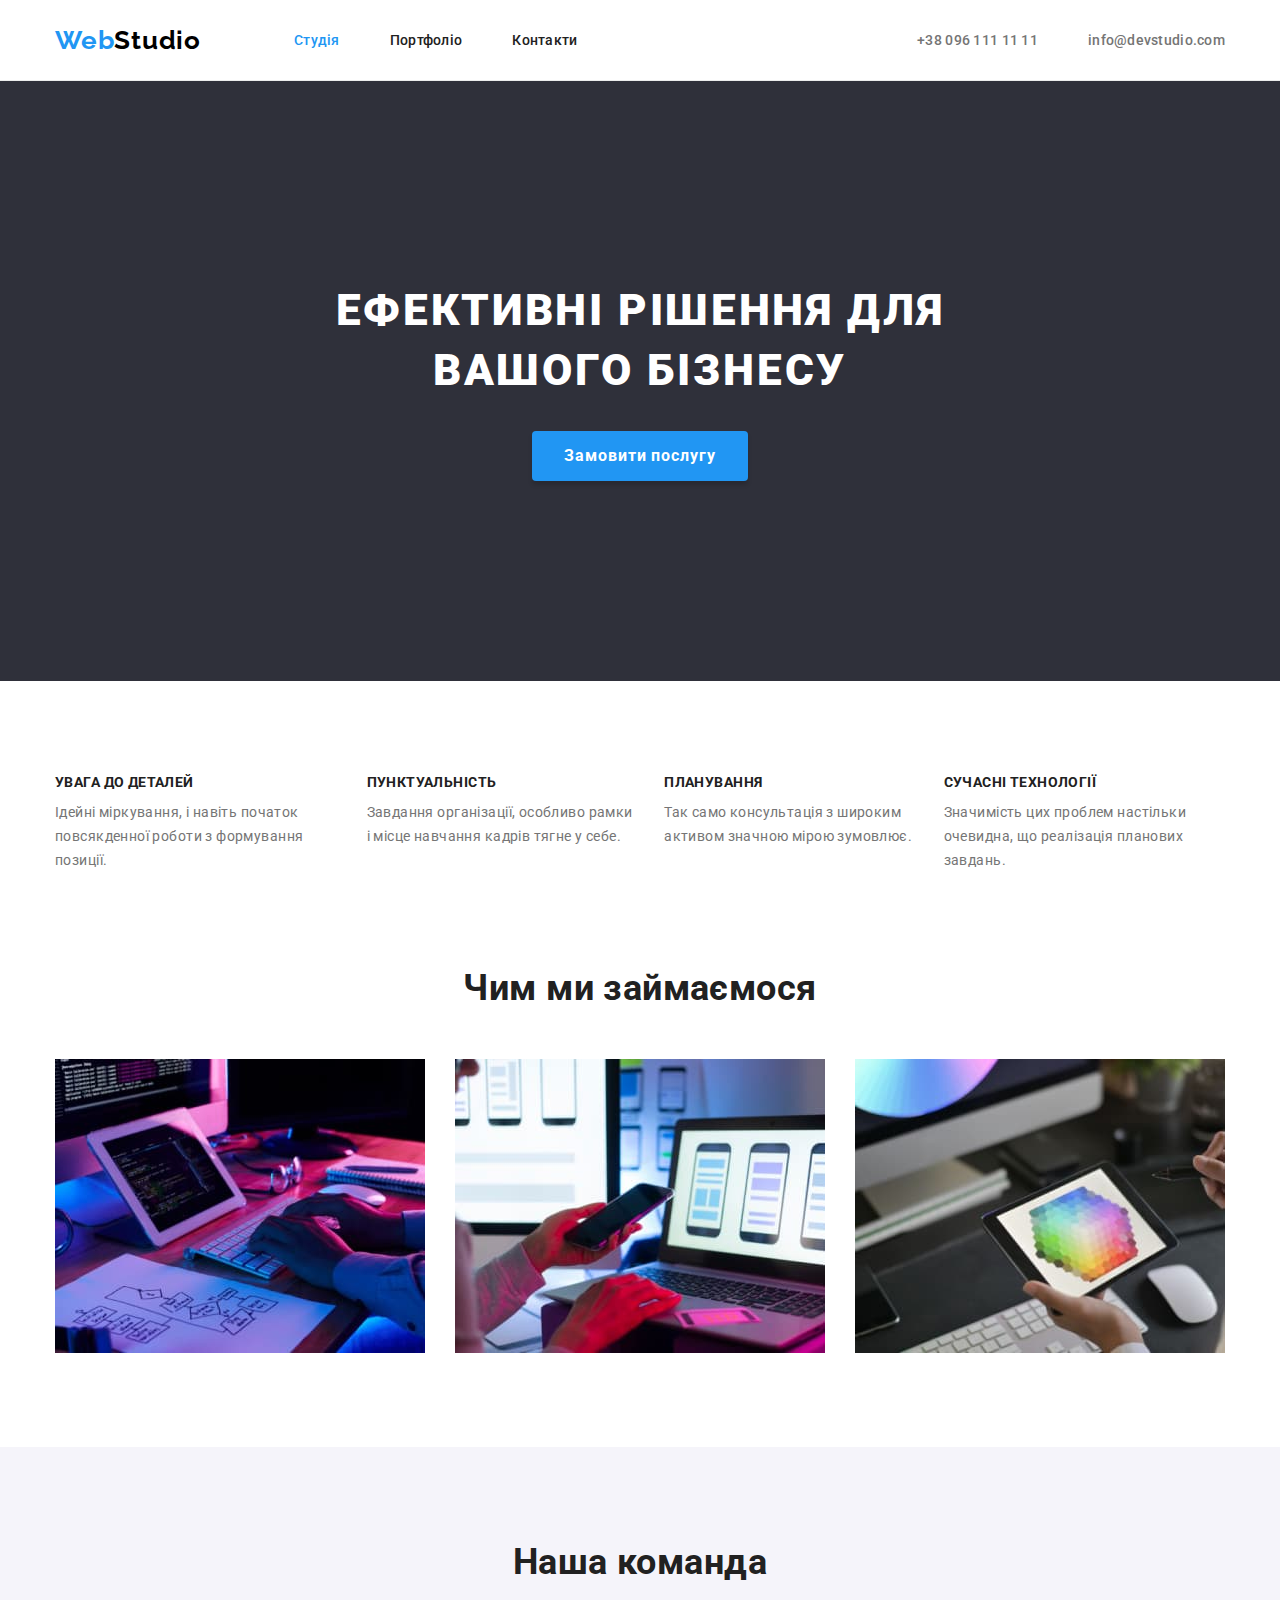
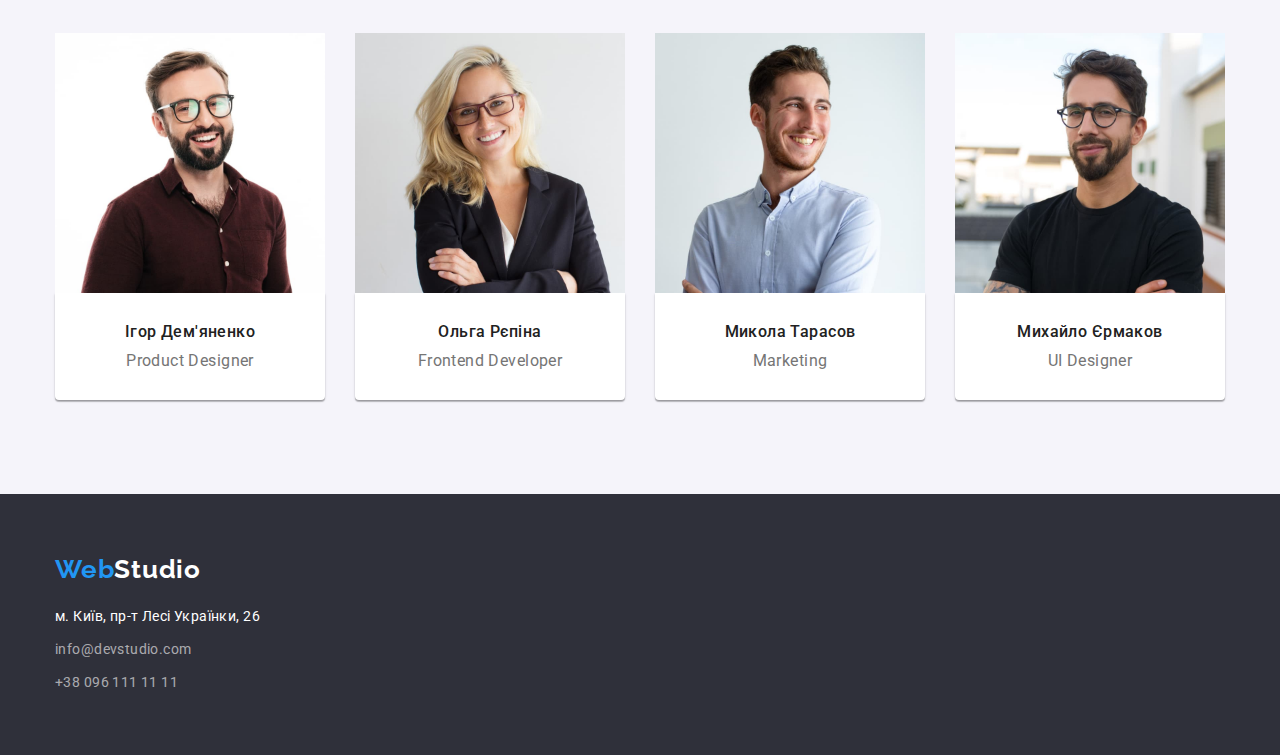
==== index.html @ c7154d8a "Initial commit" ====
<!DOCTYPE html>
<html lang="uk">
  <head>
    <meta charset="utf-8" />
    <meta http-equiv="X-UA-Compatible" content="IE=edge" />
    <meta name="viewport" content="width=device-width, initial-scale=1.0" />
    <title>Ефективні рішення для Вашого бізнесу</title>
    <link
      href="https://fonts.googleapis.com/css2?family=Raleway:wght@700&family=Roboto:wght@400;500;700;900&display=swap"
      rel="stylesheet"
    />
    <link
      rel="stylesheet"
      href="https://cdnjs.cloudflare.com/ajax/libs/modern-normalize/1.0.0/modern-normalize.min.css"
    />
    <link rel="stylesheet" href="./css/styles.css" />
  </head>
  <body>
    <header class="header">
      <div class="container">
        <a href="./index.html" class="logo link"><span class="web">Web</span>Studio</a>
        <nav class="nav-menu">
          <ul class="nav-list list">
            <li class="nav-list-point">
              <a href="./index.html" class="nav-list-link current link">Студія</a>
            </li>
            <li class="nav-list-point">
              <a href="./portfolio.html" class="nav-list-link link">Портфоліо</a>
            </li>
            <li class="nav-list-point">
              <a href="#" class="nav-list-link link">Контакти</a>
            </li>
          </ul>
        </nav>

        <ul class="header-contacts list">
          <li class="header-contacts-point">
            <a href="tel:+380961111111" class="header-contacts-link link">+38 096 111 11 11</a>
          </li>
          <li class="header-contacts-point">
            <a href="mailto:info@devstudio.com" class="header-contacts-link link"
              >info@devstudio.com</a
            >
          </li>
        </ul>
      </div>
    </header>
    <main>
      <section class="hero">
        <div class="container">
          <h1 class="hero-title">Ефективні рішення для вашого бізнесу</h1>
          <button type="button" class="hero-button">Замовити послугу</button>
        </div>
      </section>
      <section class="benefits section">
        <div class="container">
          <h2 class="visually-hidden">Наші переваги</h2>
          <ul class="benefits-list list">
            <li class="benefits-list-point">
              <h3 class="benefits-list-title">УВАГА ДО ДЕТАЛЕЙ</h3>
              <p class="benefits-list-text">
                Ідейні міркування, і навіть початок повсякденної роботи з формування позиції.
              </p>
            </li>
            <li class="benefits-list-point">
              <h3 class="benefits-list-title">ПУНКТУАЛЬНІСТЬ</h3>
              <p class="benefits-list-text">
                Завдання організації, особливо рамки і місце навчання кадрів тягне у себе.
              </p>
            </li>
            <li class="benefits-list-point">
              <h3 class="benefits-list-title">ПЛАНУВАННЯ</h3>
              <p class="benefits-list-text">
                Так само консультація з широким активом значною мірою зумовлює.
              </p>
            </li>
            <li class="benefits-list-point">
              <h3 class="benefits-list-title">СУЧАСНІ ТЕХНОЛОГІЇ</h3>
              <p class="benefits-list-text">
                Значимість цих проблем настільки очевидна, що реалізація планових завдань.
              </p>
            </li>
          </ul>
        </div>
      </section>
      <section class="function section">
        <div class="container">
          <h2 class="function-title">Чим ми займаємося</h2>
          <ul class="function-list list">
            <li class="function-list-point">
              <img
                src="./images/main/what-we-make-1.jpg"
                alt="програмування"
                width="370"
                height="294"
                class="function-list-image"
              />
            </li>
            <li class="function-list-point">
              <img
                src="./images/main/what-we-make-2.jpg"
                alt="дизайн"
                width="370"
                height="294"
                class="function-list-image"
              />
            </li>
            <li class="function-list-point">
              <img
                src="./images/main/what-we-make-3.jpg"
                alt="вибір кольорової гами"
                width="370"
                height="294"
                class="function-list-image"
              />
            </li>
          </ul>
        </div>
      </section>
      <section class="team section">
        <div class="container">
          <h2 class="team-title">Наша команда</h2>
          <ul class="team-list list">
            <li class="team-list-point">
              <img
                src="./images/main/our-team-igor.jpg"
                alt="Член команди Ігор"
                width="270"
                height="260"
                class="team-list-image"
              />
              <div class="team-container">
                <h3 class="team-list-title">Ігор Дем'яненко</h3>
                <p lang="en" class="team-list-text">Product Designer</p>
              </div>
            </li>
            <li class="team-list-point">
              <img
                src="./images/main/our-team-olga.jpg"
                alt="Член команди Ольга"
                width="270"
                height="260"
                class="team-list-image"
              />
              <div class="team-container">
                <h3 class="team-list-title">Ольга Рєпіна</h3>
                <p lang="en" class="team-list-text">Frontend Developer</p>
              </div>
            </li>
            <li class="team-list-point">
              <img
                src="./images/main/our-team-mykola.jpg"
                alt="Член команди Микола"
                width="270"
                height="260"
                class="team-list-image"
              />
              <div class="team-container">
                <h3 class="team-list-title">Микола Тарасов</h3>
                <p lang="en" class="team-list-text">Marketing</p>
              </div>
            </li>
            <li class="team-list-point">
              <img
                src="./images/main/our-team-michael.jpg"
                alt="Член команди Михайло"
                width="270"
                height="260"
                class="team-list-image"
              />
              <div class="team-container">
                <h3 class="team-list-title">Михайло Єрмаков</h3>
                <p lang="en" class="team-list-text">UI Designer</p>
              </div>
            </li>
          </ul>
        </div>
      </section>
    </main>
    <footer class="footer">
      <div class="container">
        <a href="./index.html" class="footer-logo link"><span class="web">Web</span>Studio</a>
        <address class="address">
          <ul class="address-list list">
            <li class="address-list-point">
              <a
                href="https://goo.gl/maps/GuwMSPQfHSUweZrs6"
                target="_blank"
                rel="noopener noreferrer"
                class="address-list-link-text link"
                >м. Київ, пр-т Лесі Українки, 26</a
              >
            </li>
            <li class="address-list-point">
              <a href="mailto:info@devstdio.com" class="address-list-link link"
                >info@devstudio.com</a
              >
            </li>
            <li class="address-list-point">
              <a href="tel:+380961111111" class="address-list-link link">+38 096 111 11 11</a>
            </li>
          </ul>
        </address>
      </div>
    </footer>
  </body>
</html>
---- css/styles.css ----
:root {
  --primary-text-color: #757575;
  --secondary-text-color: #212121;
  --hover-text-color: #2196f3;
  --hero-background-color: #2f303a;
  --universal-color: #ffffff;
  --function-background-color: #f5f5f5;
  --studio-color: #000000;
  --team-background-color: #f5f4fa;
  --portfolio-div-color: #eeeeee;
}

body {
  font-family: 'Roboto', sans-serif;
  font-size: 14px;
  color: var(--primary-text-color);
  letter-spacing: 0.03em;
}

h1,
h2,
h3,
h4,
h5,
h6,
p,
ul {
  margin: 0;
  padding: 0;
}

img {
  display: block;
  max-width: 100%;
  height: auto;
}

address {
  font-style: normal;
  margin-top: 20px;
}

button {
  display: block;
  cursor: pointer;
  border: none;
  border-radius: 4px;
}

.container {
  width: 1200px;
  padding: 0 15px;
  margin: 0 auto;

  /* outline: 2px solid tomato; */
}

.section {
  padding-bottom: 94px;
  padding-top: 94px;
}

.list {
  list-style: none;
  padding-left: 0;
  margin: 0;
}

.link {
  text-decoration: none;
  /* color: inherit; */
}

/* header */

.header {
  border-bottom: 1px solid #ececec;
}

.logo {
  font-family: 'Raleway', sans-serif;
  font-weight: 700;
  font-size: 26px;
  line-height: 1.19;
  letter-spacing: 0.03em;
  color: var(--studio-color);

  margin-right: 93px;
}

.web {
  color: var(--hover-text-color);
}

.nav-list,
.header-contacts {
  list-style-type: none;
  padding-top: 32px;
  padding-bottom: 32px;
}

.nav-list .nav-list-link.current {
  color: var(--hover-text-color);
}

.nav-list-link,
.header-contacts-link {
  padding-top: 32px;
  padding-bottom: 32px;

  font-weight: 500;
  line-height: 1.17;
  letter-spacing: 0.02em;
  color: var(--primary-text-color);
}

.nav-list-link {
  color: var(--secondary-text-color);
}

.nav-list-point:not(.nav-list-point:last-child) {
  color: var(--secondary-text-color);
  margin-right: 50px;
}

.nav-list-link:hover,
.nav-list-link:focus {
  color: var(--hover-text-color);
}

.header-contacts-link:hover,
.header-contacts-link:focus {
  color: var(--hover-text-color);
}

.header .container {
  display: flex;
  align-items: center;
}

.nav-list,
.header-contacts {
  display: flex;
}

.header-contacts {
  margin-left: auto;
}

.header-contacts-point:not(.header-contacts-point:last-child) {
  margin-right: 50px;
}

/* main */

/* hero */
.hero {
  background-color: var(--hero-background-color);
  text-align: center;
  padding-top: 200px;
  padding-bottom: 200px;
}

.hero-title {
  margin-right: auto;
  margin-left: auto;
  margin-bottom: 30px;

  width: 696px;
  font-style: normal;
  font-weight: 900;
  font-size: 44px;
  line-height: 1.36;
  letter-spacing: 0.06em;
  text-transform: uppercase;
  color: var(--universal-color);
}

.hero-button {
  background: var(--hover-text-color);
  box-shadow: 0px 4px 4px rgba(0, 0, 0, 0.15);

  font-family: inherit;
  font-weight: 700;
  font-size: 16px;
  line-height: 1.875;
  letter-spacing: 0.06em;
  color: var(--universal-color);

  margin-left: auto;
  margin-right: auto;
  padding: 10px 32px;
}

/* benefits */

.visually-hidden {
  position: absolute;
  width: 1px;
  height: 1px;
  margin: -1px;
  border: 0;
  padding: 0;

  white-space: nowrap;
  clip-path: inset(100%);
  clip: rect(0 0 0 0);
  overflow: hidden;
}

.benefits-list {
  list-style-type: none;
  display: flex;
}

.benefits-list-point:not(.benefits-list-point:last-child) {
  margin-right: 30px;
}

.benefits-list-title {
  font-size: 14px;
  line-height: 1.14;
  text-transform: uppercase;

  margin-bottom: 10px;

  color: var(--secondary-text-color);
}

.benefits-list-text {
  line-height: 1.71;
}

/* section function and team*/

.function {
  padding-top: 0;
}

.team {
  background-color: var(--team-background-color);
}

.function-list,
.team-list {
  list-style-type: none;
  display: flex;
}

.function-list-point:not(.function-list-point:last-child) {
  margin-right: 30px;
}

.team-list-point:not(.team-list-point:last-child) {
  margin-right: 30px;
}

.function-title,
.team-title {
  font-size: 36px;
  line-height: 1.17;
  text-align: center;

  margin-bottom: 50px;

  color: var(--secondary-text-color);
}

.team-list-title {
  font-weight: 500;
  font-size: 16px;
  line-height: 1.17;
  text-align: center;

  margin-bottom: 10px;

  color: var(--secondary-text-color);
}
.team-list-text {
  font-size: 16px;
  line-height: 1.17;
  text-align: center;
}

.team-container {
  box-shadow: 0px 1px 3px rgba(0, 0, 0, 0.12), 0px 1px 1px rgba(0, 0, 0, 0.14),
    0px 2px 1px rgba(0, 0, 0, 0.2);
  border-radius: 0px 0px 4px 4px;
  background-color: var(--universal-color);

  padding-top: 30px;
  padding-bottom: 30px;
}

/* footer */

.footer {
  background-color: var(--hero-background-color);
  padding-top: 60px;
  padding-bottom: 60px;
}

.footer-logo {
  font-family: 'Raleway', sans-serif;
  font-weight: 700;
  font-size: 26px;
  line-height: 1.19;
  letter-spacing: 0.03em;
  color: var(--universal-color);

  margin-bottom: 20px;
}

.address-list-point:not(.address-list-point:last-child) {
  margin-bottom: 9px;
}

.address-list-link-text {
  font-style: normal;
  line-height: 1.71;

  color: var(--universal-color);
}

.address-list-link {
  font-style: normal;
  line-height: 1.71;

  color: rgba(255, 255, 255, 0.6);
}

.address-list-link:hover,
.address-list-link-text:hover,
.address-list-link:focus,
.address-list-link-text:focus {
  color: var(--hover-text-color);
}

/* portfolio section */

.button-list,
.img-list {
  list-style-type: none;
  display: flex;
  flex-wrap: wrap;
}

.button-list {
  justify-content: center;
  margin-bottom: 50px;
}

.button-list-point:not(.button-list-point:last-child) {
  margin-right: 8px;
}

.portfolio-button {
  font-family: inherit;
  font-weight: 500;
  font-size: 16px;
  line-height: 1.62;
  text-align: center;
  letter-spacing: 0.03em;

  padding: 6px 22px;

  background-color: var(--team-background-color);
  color: var(--secondary-text-color);
  border: 0;
}

.portfolio-button:hover,
.portfolio-button:focus,
.portfolio-button:active {
  color: var(--universal-color);
  background: var(--hover-text-color);
  box-shadow: 0px 3px 1px rgba(0, 0, 0, 0.1), 0px 1px 2px rgba(0, 0, 0, 0.08),
    0px 2px 2px rgba(0, 0, 0, 0.12);
}

.img-list-point:not(.img-list-point:nth-child(3n)) {
  margin-right: 30px;
}

.img-list-point:not(.img-list-point:nth-child(n + 7)) {
  margin-bottom: 30px;
}

.img-list-container {
  border: 1px solid var(--portfolio-div-color);
  padding-top: 20px;
  padding-right: 24px;
  padding-left: 24px;
  padding-bottom: 20px;
}

.img-list-title {
  font-size: 18px;
  line-height: 2;
  letter-spacing: 0.06em;

  color: var(--secondary-text-color);

  margin-bottom: 4px;
}

.img-list-text {
  font-size: 16px;
  line-height: 1.88;
}
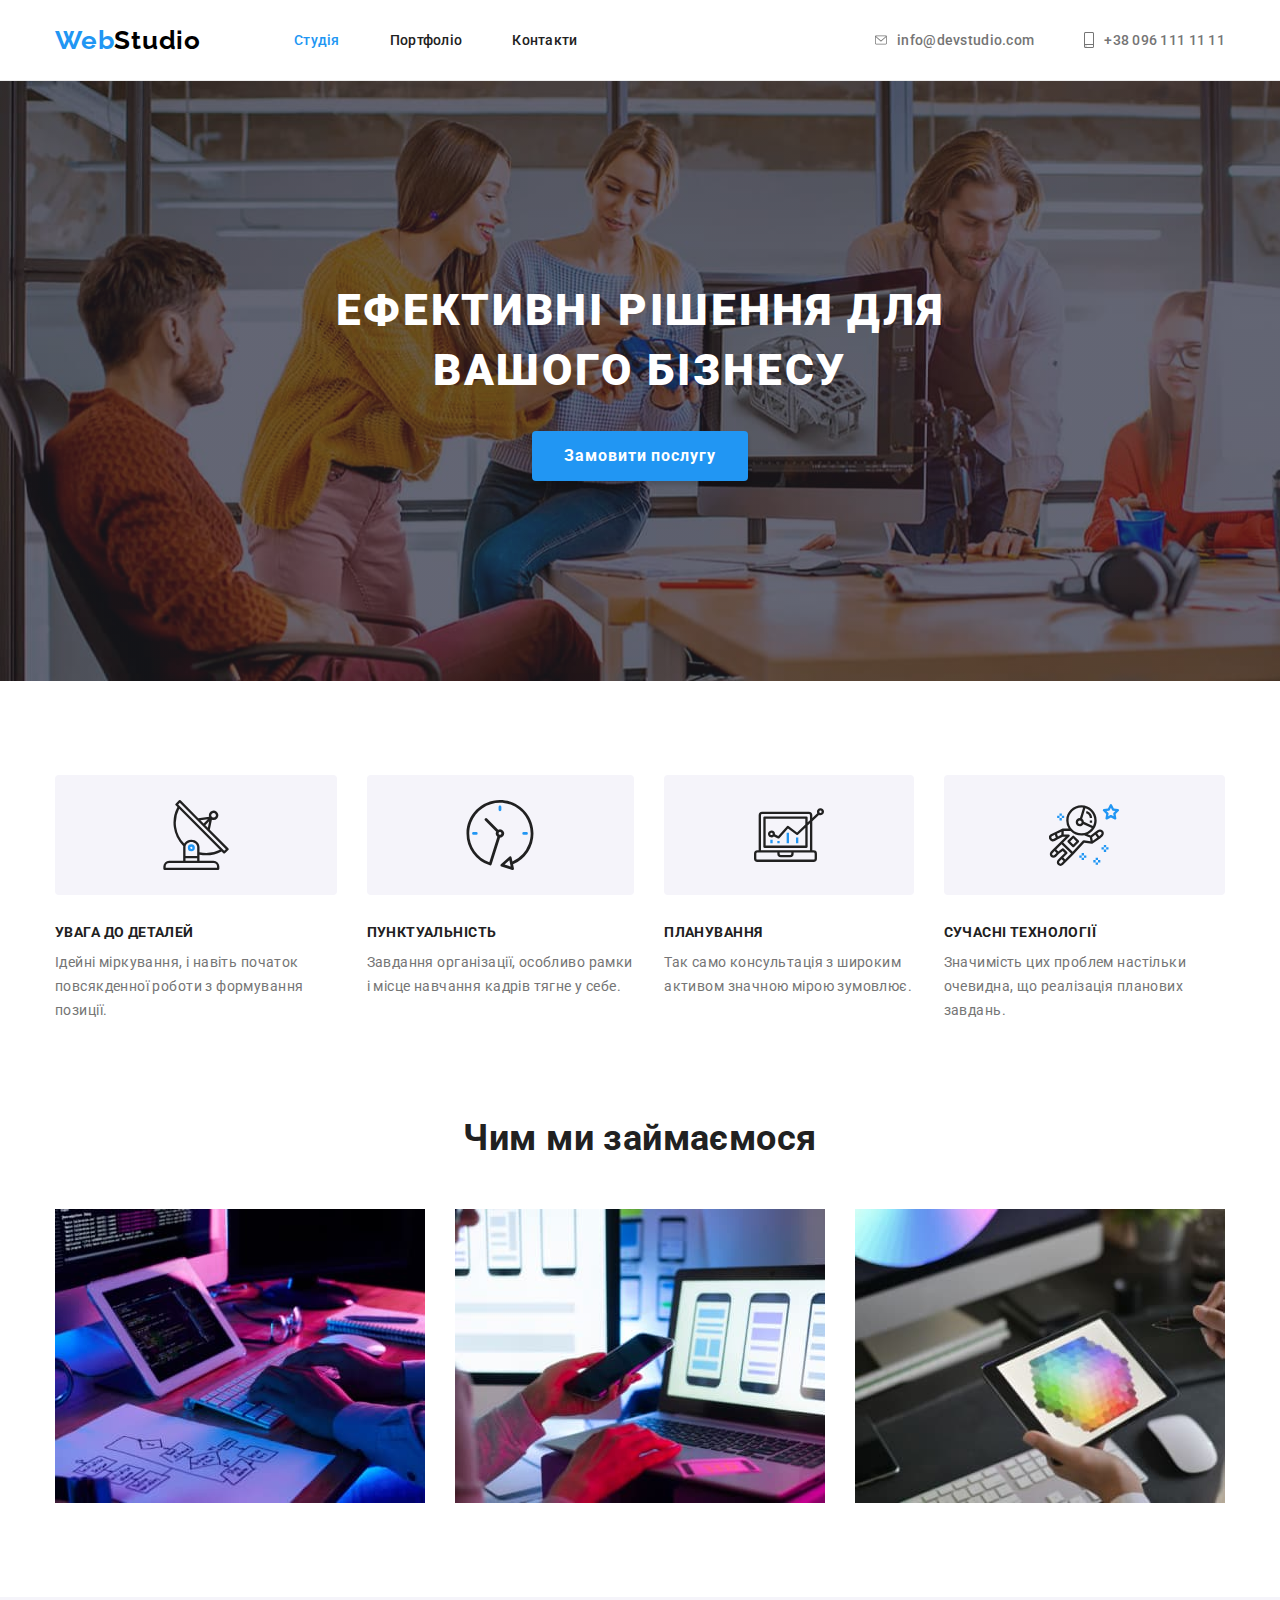
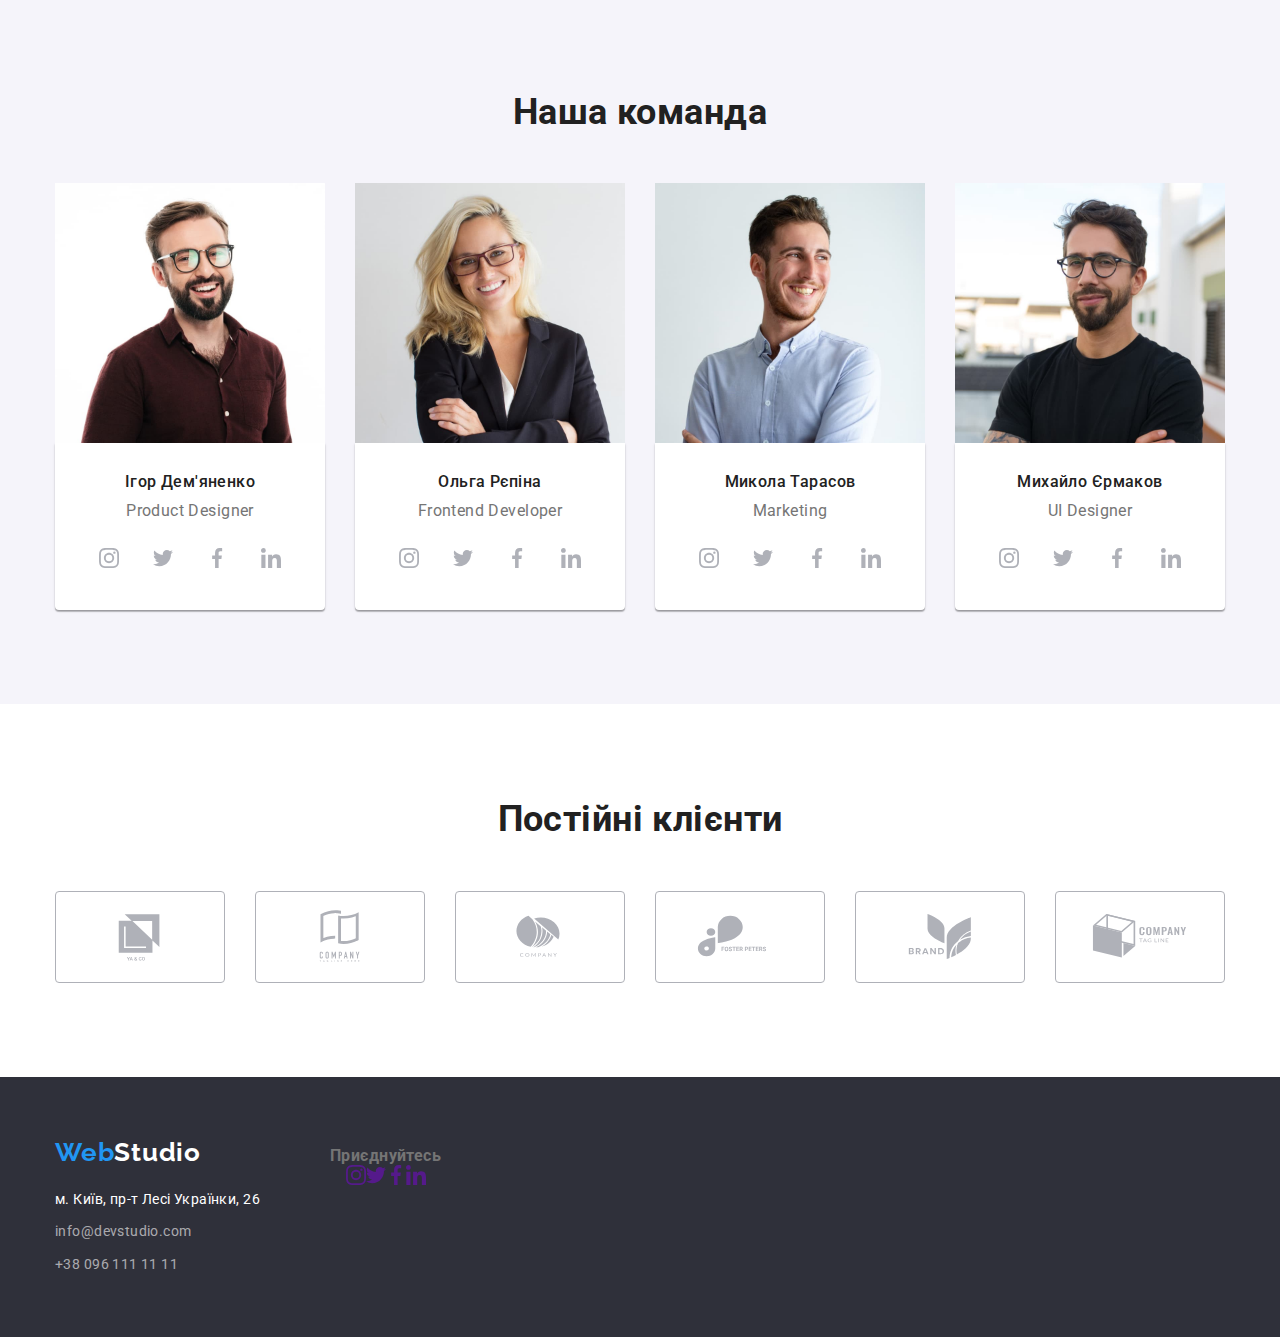
==== commit a2d055a0: "update" ====
--- a/index.html
+++ b/index.html
@@ -35,12 +35,20 @@
 
         <ul class="header-contacts list">
           <li class="header-contacts-point">
-            <a href="tel:+380961111111" class="header-contacts-link link">+38 096 111 11 11</a>
+            <a href="mailto:info@devstudio.com" class="header-contacts-link link">
+              <svg class="header-icon" , width="12" , height="16">
+                <use href="./images/icons/symbol-defs.svg#icon-mail"></use>
+              </svg>
+              info@devstudio.com
+            </a>
           </li>
           <li class="header-contacts-point">
-            <a href="mailto:info@devstudio.com" class="header-contacts-link link"
-              >info@devstudio.com</a
-            >
+            <a href="tel:+380961111111" class="header-contacts-link link">
+              <svg class="header-icon" , width="10" , height="16">
+                <use href="./images/icons/symbol-defs.svg#icon-smartphone"></use>
+              </svg>
+              +38 096 111 11 11
+            </a>
           </li>
         </ul>
       </div>
@@ -57,24 +65,44 @@
           <h2 class="visually-hidden">Наші переваги</h2>
           <ul class="benefits-list list">
             <li class="benefits-list-point">
+              <div class="benefits-div">
+                <svg class="header-icon" , width="70" , height="70">
+                  <use href="./images/icons/symbol-defs.svg#icon-antenna"></use>
+                </svg>
+              </div>
               <h3 class="benefits-list-title">УВАГА ДО ДЕТАЛЕЙ</h3>
               <p class="benefits-list-text">
                 Ідейні міркування, і навіть початок повсякденної роботи з формування позиції.
               </p>
             </li>
             <li class="benefits-list-point">
+              <div class="benefits-div">
+                <svg class="header-icon" , width="70" , height="70">
+                  <use href="./images/icons/symbol-defs.svg#icon-clock"></use>
+                </svg>
+              </div>
               <h3 class="benefits-list-title">ПУНКТУАЛЬНІСТЬ</h3>
               <p class="benefits-list-text">
                 Завдання організації, особливо рамки і місце навчання кадрів тягне у себе.
               </p>
             </li>
             <li class="benefits-list-point">
+              <div class="benefits-div">
+                <svg class="header-icon" , width="70" , height="70">
+                  <use href="./images/icons/symbol-defs.svg#icon-diagram"></use>
+                </svg>
+              </div>
               <h3 class="benefits-list-title">ПЛАНУВАННЯ</h3>
               <p class="benefits-list-text">
                 Так само консультація з широким активом значною мірою зумовлює.
               </p>
             </li>
             <li class="benefits-list-point">
+              <div class="benefits-div">
+                <svg class="header-icon" , width="70" , height="70">
+                  <use href="./images/icons/symbol-defs.svg#icon-astronaut"></use>
+                </svg>
+              </div>
               <h3 class="benefits-list-title">СУЧАСНІ ТЕХНОЛОГІЇ</h3>
               <p class="benefits-list-text">
                 Значимість цих проблем настільки очевидна, що реалізація планових завдань.
@@ -132,6 +160,60 @@
               <div class="team-container">
                 <h3 class="team-list-title">Ігор Дем'яненко</h3>
                 <p lang="en" class="team-list-text">Product Designer</p>
+                <ul class="social-links list">
+                  <li class="social-links-point">
+                    <a
+                      href=""
+                      class="social-links-link link"
+                      target="_blank"
+                      rel="noopener noreferrer"
+                      aria-label="іконка Instagram"
+                    >
+                      <svg class="social-links-icon" width="20" height="20">
+                        <use href="./images/icons/symbol-defs.svg#icon-instagram"></use>
+                      </svg>
+                    </a>
+                  </li>
+                  <li class="social-links-point">
+                    <a
+                      href=""
+                      class="social-links-link link"
+                      target="_blank"
+                      rel="noopener noreferrer"
+                      aria-label="іконка Twitter"
+                    >
+                      <svg class="social-links-icon" width="20" height="20">
+                        <use href="./images/icons/symbol-defs.svg#icon-twitter"></use>
+                      </svg>
+                    </a>
+                  </li>
+                  <li class="social-links-point">
+                    <a
+                      href=""
+                      class="social-links-link link"
+                      target="_blank"
+                      rel="noopener noreferrer"
+                      aria-label="іконка Facebook"
+                    >
+                      <svg class="social-links-icon" width="20" height="20">
+                        <use href="./images/icons/symbol-defs.svg#icon-facebook"></use>
+                      </svg>
+                    </a>
+                  </li>
+                  <li class="social-links-point">
+                    <a
+                      href=""
+                      class="social-links-link link"
+                      target="_blank"
+                      rel="noopener noreferrer"
+                      aria-label="іконка Linkedin"
+                    >
+                      <svg class="social-links-icon" width="20" height="20">
+                        <use href="./images/icons/symbol-defs.svg#icon-linkedin"></use>
+                      </svg>
+                    </a>
+                  </li>
+                </ul>
               </div>
             </li>
             <li class="team-list-point">
@@ -145,6 +227,60 @@
               <div class="team-container">
                 <h3 class="team-list-title">Ольга Рєпіна</h3>
                 <p lang="en" class="team-list-text">Frontend Developer</p>
+                <ul class="social-links list">
+                  <li class="social-links-point">
+                    <a
+                      href=""
+                      class="social-links-link link"
+                      target="_blank"
+                      rel="noopener noreferrer"
+                      aria-label="іконка Instagram"
+                    >
+                      <svg class="social-links-icon" width="20" height="20">
+                        <use href="./images/icons/symbol-defs.svg#icon-instagram"></use>
+                      </svg>
+                    </a>
+                  </li>
+                  <li class="social-links-point">
+                    <a
+                      href=""
+                      class="social-links-link link"
+                      target="_blank"
+                      rel="noopener noreferrer"
+                      aria-label="іконка Twitter"
+                    >
+                      <svg class="social-links-icon" width="20" height="20">
+                        <use href="./images/icons/symbol-defs.svg#icon-twitter"></use>
+                      </svg>
+                    </a>
+                  </li>
+                  <li class="social-links-point">
+                    <a
+                      href=""
+                      class="social-links-link link"
+                      target="_blank"
+                      rel="noopener noreferrer"
+                      aria-label="іконка Facebook"
+                    >
+                      <svg class="social-links-icon" width="20" height="20">
+                        <use href="./images/icons/symbol-defs.svg#icon-facebook"></use>
+                      </svg>
+                    </a>
+                  </li>
+                  <li class="social-links-point">
+                    <a
+                      href=""
+                      class="social-links-link link"
+                      target="_blank"
+                      rel="noopener noreferrer"
+                      aria-label="іконка Linkedin"
+                    >
+                      <svg class="social-links-icon" width="20" height="20">
+                        <use href="./images/icons/symbol-defs.svg#icon-linkedin"></use>
+                      </svg>
+                    </a>
+                  </li>
+                </ul>
               </div>
             </li>
             <li class="team-list-point">
@@ -158,6 +294,60 @@
               <div class="team-container">
                 <h3 class="team-list-title">Микола Тарасов</h3>
                 <p lang="en" class="team-list-text">Marketing</p>
+                <ul class="social-links list">
+                  <li class="social-links-point">
+                    <a
+                      href=""
+                      class="social-links-link link"
+                      target="_blank"
+                      rel="noopener noreferrer"
+                      aria-label="іконка Instagram"
+                    >
+                      <svg class="social-links-icon" width="20" height="20">
+                        <use href="./images/icons/symbol-defs.svg#icon-instagram"></use>
+                      </svg>
+                    </a>
+                  </li>
+                  <li class="social-links-point">
+                    <a
+                      href=""
+                      class="social-links-link link"
+                      target="_blank"
+                      rel="noopener noreferrer"
+                      aria-label="іконка Twitter"
+                    >
+                      <svg class="social-links-icon" width="20" height="20">
+                        <use href="./images/icons/symbol-defs.svg#icon-twitter"></use>
+                      </svg>
+                    </a>
+                  </li>
+                  <li class="social-links-point">
+                    <a
+                      href=""
+                      class="social-links-link link"
+                      target="_blank"
+                      rel="noopener noreferrer"
+                      aria-label="іконка Facebook"
+                    >
+                      <svg class="social-links-icon" width="20" height="20">
+                        <use href="./images/icons/symbol-defs.svg#icon-facebook"></use>
+                      </svg>
+                    </a>
+                  </li>
+                  <li class="social-links-point">
+                    <a
+                      href=""
+                      class="social-links-link link"
+                      target="_blank"
+                      rel="noopener noreferrer"
+                      aria-label="іконка Linkedin"
+                    >
+                      <svg class="social-links-icon" width="20" height="20">
+                        <use href="./images/icons/symbol-defs.svg#icon-linkedin"></use>
+                      </svg>
+                    </a>
+                  </li>
+                </ul>
               </div>
             </li>
             <li class="team-list-point">
@@ -171,6 +361,121 @@
               <div class="team-container">
                 <h3 class="team-list-title">Михайло Єрмаков</h3>
                 <p lang="en" class="team-list-text">UI Designer</p>
+                <ul class="social-links list">
+                  <li class="social-links-point">
+                    <a
+                      href=""
+                      class="social-links-link link"
+                      target="_blank"
+                      rel="noopener noreferrer"
+                      aria-label="іконка Instagram"
+                    >
+                      <svg class="social-links-icon" width="20" height="20">
+                        <use href="./images/icons/symbol-defs.svg#icon-instagram"></use>
+                      </svg>
+                    </a>
+                  </li>
+                  <li class="social-links-point">
+                    <a
+                      href=""
+                      class="social-links-link link"
+                      target="_blank"
+                      rel="noopener noreferrer"
+                      aria-label="іконка Twitter"
+                    >
+                      <svg class="social-links-icon" width="20" height="20">
+                        <use href="./images/icons/symbol-defs.svg#icon-twitter"></use>
+                      </svg>
+                    </a>
+                  </li>
+                  <li class="social-links-point">
+                    <a
+                      href=""
+                      class="social-links-link link"
+                      target="_blank"
+                      rel="noopener noreferrer"
+                      aria-label="іконка Facebook"
+                    >
+                      <svg class="social-links-icon" width="20" height="20">
+                        <use href="./images/icons/symbol-defs.svg#icon-facebook"></use>
+                      </svg>
+                    </a>
+                  </li>
+                  <li class="social-links-point">
+                    <a
+                      href=""
+                      class="social-links-link link"
+                      target="_blank"
+                      rel="noopener noreferrer"
+                      aria-label="іконка Linkedin"
+                    >
+                      <svg class="social-links-icon" width="20" height="20">
+                        <use href="./images/icons/symbol-defs.svg#icon-linkedin"></use>
+                      </svg>
+                    </a>
+                  </li>
+                </ul>
+              </div>
+            </li>
+          </ul>
+        </div>
+      </section>
+      <section class="clients section">
+        <div class="container">
+          <h2 class="clients-title">Постійні клієнти</h2>
+          <ul class="clients-list list">
+            <li class="clients-list-point">
+              <div class="clients-container">
+                <a class="clients-link link" href="" target="_blank" rel="noopener noreferrer">
+                  <svg class="clients-icon" width="106" height="60">
+                    <use href="./images/icons/symbol-defs.svg#icon-company-one"></use>
+                  </svg>
+                </a>
+              </div>
+            </li>
+            <li class="clients-list-point">
+              <div class="clients-container">
+                <a class="clients-link link" href="" target="_blank" rel="noopener noreferrer">
+                  <svg class="clients-icon" width="106" height="60">
+                    <use href="./images/icons/symbol-defs.svg#icon-company-two"></use>
+                  </svg>
+                </a>
+              </div>
+            </li>
+            <li class="clients-list-point">
+              <div class="clients-container">
+                <a class="clients-link link" href="" target="_blank" rel="noopener noreferrer">
+                  <svg class="clients-icon" width="106" height="60">
+                    <use href="./images/icons/symbol-defs.svg#icon-company-three"></use>
+                  </svg>
+                </a>
+              </div>
+            </li>
+            <li class="clients-list-point">
+              <div class="clients-container">
+                <a class="clients-link link" href="" target="_blank" rel="noopener noreferrer">
+                  <svg class="clients-icon" width="106" height="60">
+                    <use href="./images/icons/symbol-defs.svg#icon-company-four"></use>
+                  </svg>
+                </a>
+              </div>
+            </li>
+            <li class="clients-list-point">
+              <div class="clients-container">
+                <a class="clients-link link" href="" target="_blank" rel="noopener noreferrer">
+                  <svg class="clients-icon" width="106" height="60">
+                    <use href="./images/icons/symbol-defs.svg#icon-company-five"></use>
+                  </svg>
+                </a>
+              </div>
+            </li>
+            <li class="clients-list-point">
+              <div class="clients-container">
+                <a class="clients-link link" href="" target="_blank" rel="noopener noreferrer">
+                  <svg class="clients-icon" width="106" height="60">
+                    <use href="./images/icons/symbol-defs.svg#icon-company-six"></use>
+                  </svg>
+                </a>
               </div>
             </li>
           </ul>
@@ -179,28 +484,89 @@
     </main>
     <footer class="footer">
       <div class="container">
-        <a href="./index.html" class="footer-logo link"><span class="web">Web</span>Studio</a>
-        <address class="address">
-          <ul class="address-list list">
-            <li class="address-list-point">
-              <a
-                href="https://goo.gl/maps/GuwMSPQfHSUweZrs6"
-                target="_blank"
-                rel="noopener noreferrer"
-                class="address-list-link-text link"
-                >м. Київ, пр-т Лесі Українки, 26</a
-              >
-            </li>
-            <li class="address-list-point">
-              <a href="mailto:info@devstdio.com" class="address-list-link link"
-                >info@devstudio.com</a
-              >
-            </li>
-            <li class="address-list-point">
-              <a href="tel:+380961111111" class="address-list-link link">+38 096 111 11 11</a>
-            </li>
-          </ul>
-        </address>
+        <ul class="footer-list list">
+          <li class="footer-point">
+            <a href="./index.html" class="footer-logo link"><span class="web">Web</span>Studio</a>
+            <address class="address">
+              <ul class="address-list list">
+                <li class="address-list-point">
+                  <a
+                    href="https://goo.gl/maps/GuwMSPQfHSUweZrs6"
+                    target="_blank"
+                    rel="noopener noreferrer"
+                    class="address-list-link-text link"
+                    >м. Київ, пр-т Лесі Українки, 26</a
+                  >
+                </li>
+                <li class="address-list-point">
+                  <a href="mailto:info@devstdio.com" class="address-list-link link"
+                    >info@devstudio.com</a
+                  >
+                </li>
+                <li class="address-list-point">
+                  <a href="tel:+380961111111" class="address-list-link link">+38 096 111 11 11</a>
+                </li>
+              </ul>
+            </address>
+          </li>
+          <li class="footer-point">
+            <h3 class="join title">Приєднуйтесь</h3>
+            <ul class="footer-socials list">
+              <li class="footer-socials-point">
+                <a
+                  href=""
+                  class="footer-socials-link link"
+                  target="_blank"
+                  rel="noopener noreferrer"
+                  aria-label="іконка Instagram"
+                >
+                  <svg class="social-links-icon" width="20" height="20">
+                    <use href="./images/icons/symbol-defs.svg#icon-instagram"></use>
+                  </svg>
+                </a>
+              </li>
+              <li class="footer-socials-point">
+                <a
+                  href=""
+                  class="footer-socials-link link"
+                  target="_blank"
+                  rel="noopener noreferrer"
+                  aria-label="іконка Twitter"
+                >
+                  <svg class="social-links-icon" width="20" height="20">
+                    <use href="./images/icons/symbol-defs.svg#icon-twitter"></use>
+                  </svg>
+                </a>
+              </li>
+              <li class="footer-socials-point">
+                <a
+                  href=""
+                  class="footer-socials-link link"
+                  target="_blank"
+                  rel="noopener noreferrer"
+                  aria-label="іконка Facebook"
+                >
+                  <svg class="social-links-icon" width="20" height="20">
+                    <use href="./images/icons/symbol-defs.svg#icon-facebook"></use>
+                  </svg>
+                </a>
+              </li>
+              <li class="footer-socials-point">
+                <a
+                  href=""
+                  class="footer-socials-link link"
+                  target="_blank"
+                  rel="noopener noreferrer"
+                  aria-label="іконка Linkedin"
+                >
+                  <svg class="social-links-icon" width="20" height="20">
+                    <use href="./images/icons/symbol-defs.svg#icon-linkedin"></use>
+                  </svg>
+                </a>
+              </li>
+            </ul>
+          </li>
+        </ul>
       </div>
     </footer>
   </body>
--- a/css/styles.css
+++ b/css/styles.css
@@ -8,6 +8,7 @@
   --studio-color: #000000;
   --team-background-color: #f5f4fa;
   --portfolio-div-color: #eeeeee;
+  --team-social-links-color: #afb1b8;
 }
 
 body {
@@ -61,6 +62,7 @@
 }
 
 .list {
+  list-style-type: none;
   list-style: none;
   padding-left: 0;
   margin: 0;
@@ -92,13 +94,6 @@
   color: var(--hover-text-color);
 }
 
-.nav-list,
-.header-contacts {
-  list-style-type: none;
-  padding-top: 32px;
-  padding-bottom: 32px;
-}
-
 .nav-list .nav-list-link.current {
   color: var(--hover-text-color);
 }
@@ -151,11 +146,23 @@
   margin-right: 50px;
 }
 
+.header-contacts-link {
+  display: flex;
+  align-items: center;
+  gap: 10px;
+}
+
+.header-icon {
+  fill: currentColor;
+}
+
 /* main */
 
 /* hero */
 .hero {
   background-color: var(--hero-background-color);
+  background-image: linear-gradient(rgba(47, 48, 58, 0.4), rgba(47, 48, 58, 0.4)),
+    url(../images/main/hero-image.jpg);
   text-align: center;
   padding-top: 200px;
   padding-bottom: 200px;
@@ -208,6 +215,17 @@
   overflow: hidden;
 }
 
+.benefits-div {
+  background: #f5f4fa;
+  border-radius: 4px;
+  padding-top: 25px;
+  padding-bottom: 25px;
+  margin-bottom: 30px;
+
+  display: flex;
+  justify-content: center;
+}
+
 .benefits-list {
   list-style-type: none;
   display: flex;
@@ -256,7 +274,8 @@
 }
 
 .function-title,
-.team-title {
+.team-title,
+.clients-title {
   font-size: 36px;
   line-height: 1.17;
   text-align: center;
@@ -280,6 +299,35 @@
   font-size: 16px;
   line-height: 1.17;
   text-align: center;
+  margin-bottom: 16px;
+}
+
+.social-links {
+  display: flex;
+  align-items: center;
+  justify-content: center;
+  gap: 10px;
+}
+
+.social-links-link {
+  display: flex;
+  align-items: center;
+  justify-content: center;
+
+  width: 44px;
+  height: 44px;
+  border-radius: 50%;
+  color: var(--team-social-links-color);
+}
+
+.social-links-link:hover,
+.social-links-link:focus {
+  color: var(--universal-color);
+  background-color: var(--hover-text-color);
+}
+
+.social-links-icon {
+  fill: currentColor;
 }
 
 .team-container {
@@ -292,12 +340,56 @@
   padding-bottom: 30px;
 }
 
+/* clients */
+
+.clients-list {
+  display: flex;
+  align-items: center;
+  justify-content: center;
+  gap: 30px;
+}
+
+.clients-link {
+  display: flex;
+  align-items: center;
+  justify-content: center;
+
+  border: 1px solid var(--team-social-links-color);
+  border-radius: 4px;
+  width: 170px;
+  height: 92px;
+
+  color: var(--team-social-links-color);
+}
+
+.clients-link:hover,
+.clients-link:focus {
+  color: var(--hover-text-color);
+  border: 1px solid var(--hover-text-color);
+}
+
+.clients-icon {
+  fill: currentColor;
+}
+
 /* footer */
 
 .footer {
   background-color: var(--hero-background-color);
   padding-top: 60px;
   padding-bottom: 60px;
+}
+
+.footer-list {
+  display: flex;
+  align-items: baseline;
+  gap: 70px;
+}
+
+.footer-socials {
+  display: flex;
+  align-items: center;
+  justify-content: center;
 }
 
 .footer-logo {
@@ -386,6 +478,12 @@
   margin-bottom: 30px;
 }
 
+.img-list-point:hover,
+.img-list-point:focus {
+  box-shadow: 0px 1px 1px rgba(0, 0, 0, 0.12), 0px 4px 4px rgba(0, 0, 0, 0.06),
+    1px 4px 6px rgba(0, 0, 0, 0.16);
+}
+
 .img-list-container {
   border: 1px solid var(--portfolio-div-color);
   padding-top: 20px;
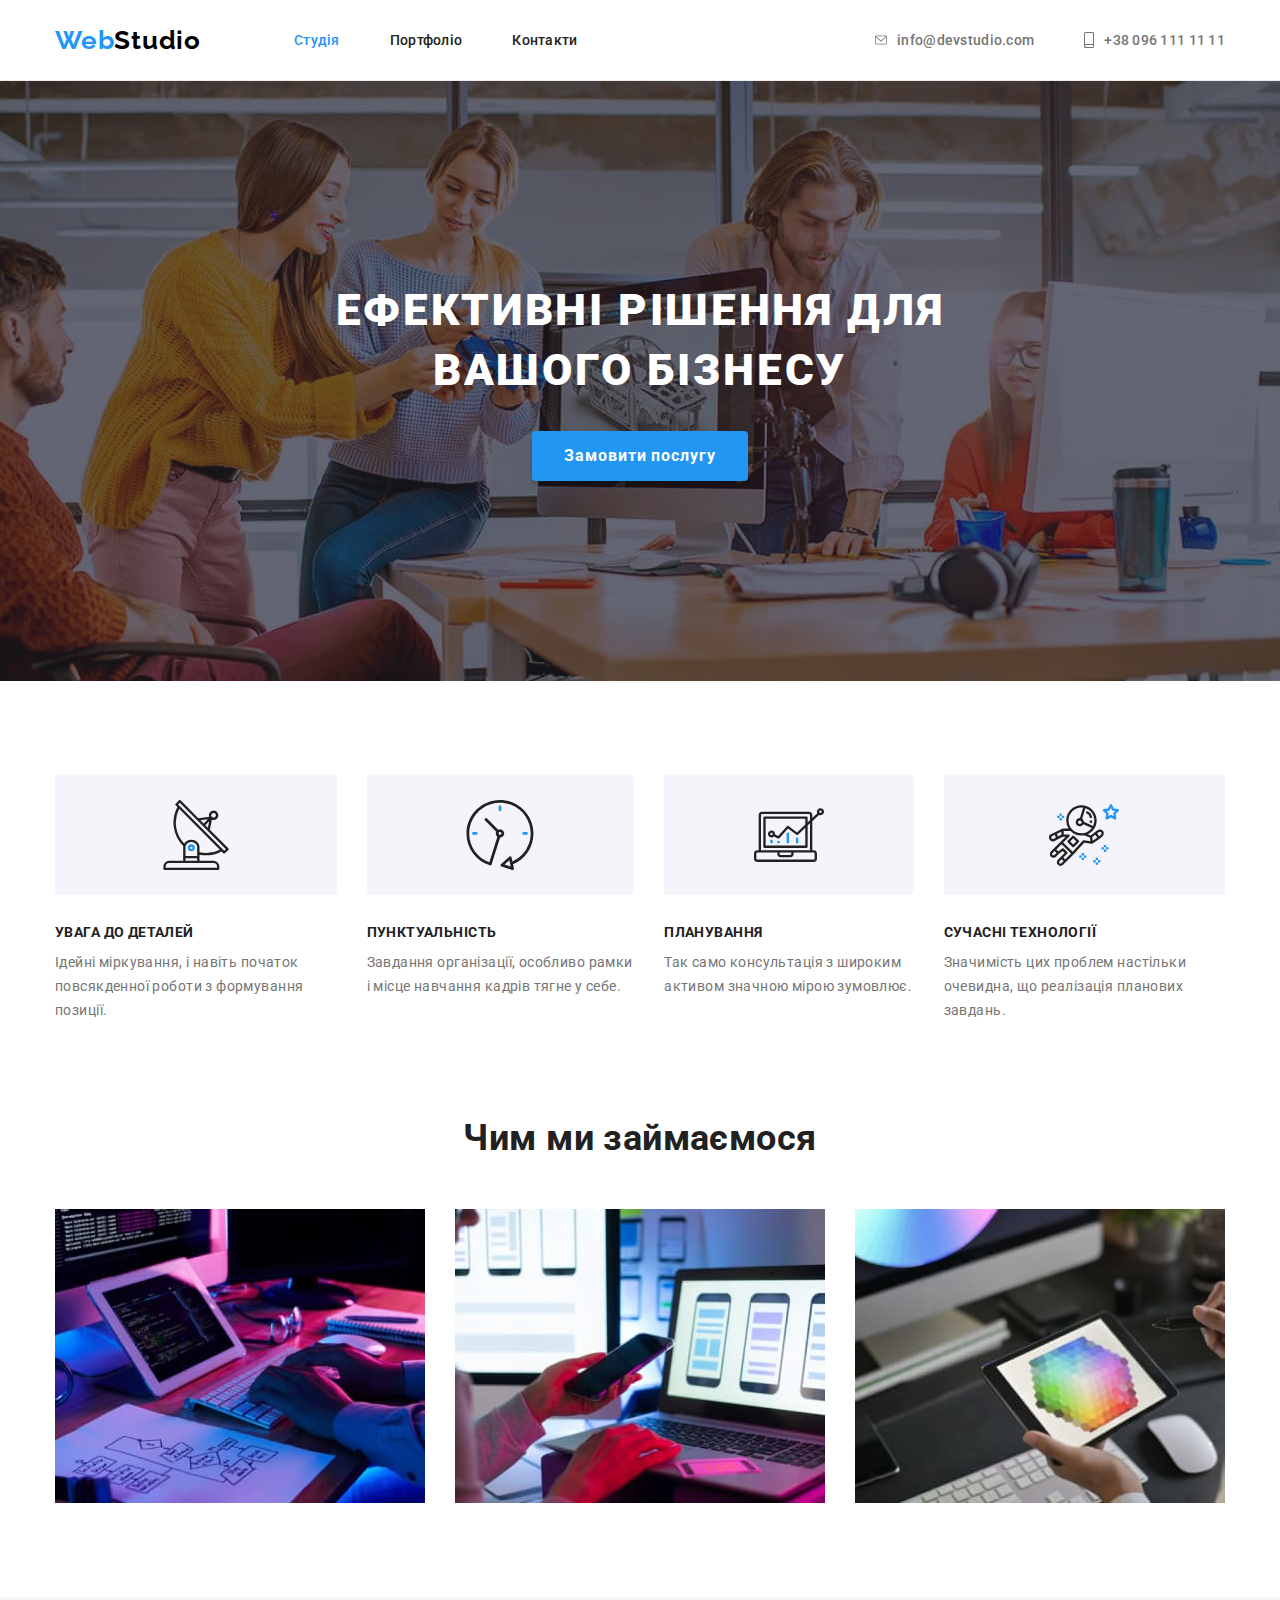
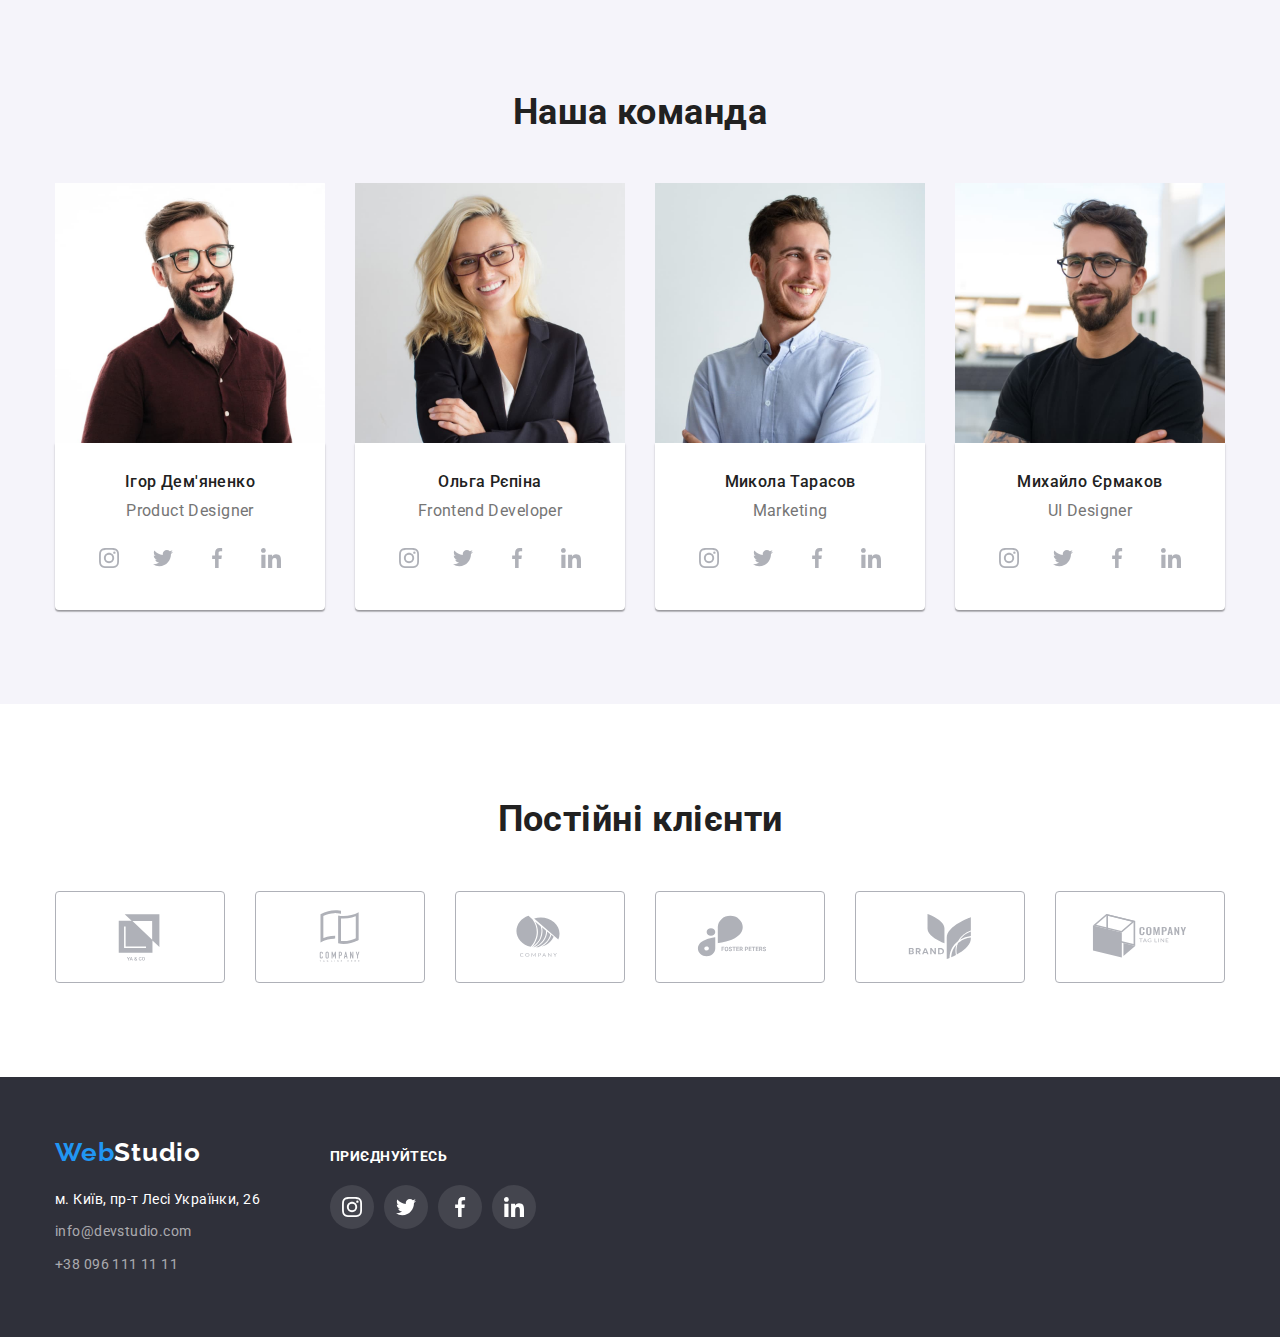
==== commit 20cec3b1: "final homework" ====
--- a/index.html
+++ b/index.html
@@ -510,7 +510,7 @@
             </address>
           </li>
           <li class="footer-point">
-            <h3 class="join title">Приєднуйтесь</h3>
+            <h3 class="join-title">Приєднуйтесь</h3>
             <ul class="footer-socials list">
               <li class="footer-socials-point">
                 <a
--- a/css/styles.css
+++ b/css/styles.css
@@ -163,6 +163,8 @@
   background-color: var(--hero-background-color);
   background-image: linear-gradient(rgba(47, 48, 58, 0.4), rgba(47, 48, 58, 0.4)),
     url(../images/main/hero-image.jpg);
+  background-repeat: no-repeat;
+  background-position: center;
   text-align: center;
   padding-top: 200px;
   padding-bottom: 200px;
@@ -386,10 +388,43 @@
   gap: 70px;
 }
 
+.join-title {
+  font-weight: 700;
+  font-size: 14px;
+  line-height: 1.14;
+  text-transform: uppercase;
+
+  color: var(--universal-color);
+  margin-bottom: 20px;
+}
+
 .footer-socials {
   display: flex;
   align-items: center;
   justify-content: center;
+
+  gap: 10px;
+}
+
+.footer-socials-link {
+  display: flex;
+  align-items: center;
+  justify-content: center;
+
+  width: 44px;
+  height: 44px;
+  border-radius: 50%;
+  color: var(--universal-color);
+  background-color: rgba(255, 255, 255, 0.1);
+}
+
+.footer-socials-link:hover,
+.footer-socials-link:focus {
+  background-color: var(--hover-text-color);
+}
+
+.footer-icon {
+  fill: currentColor;
 }
 
 .footer-logo {
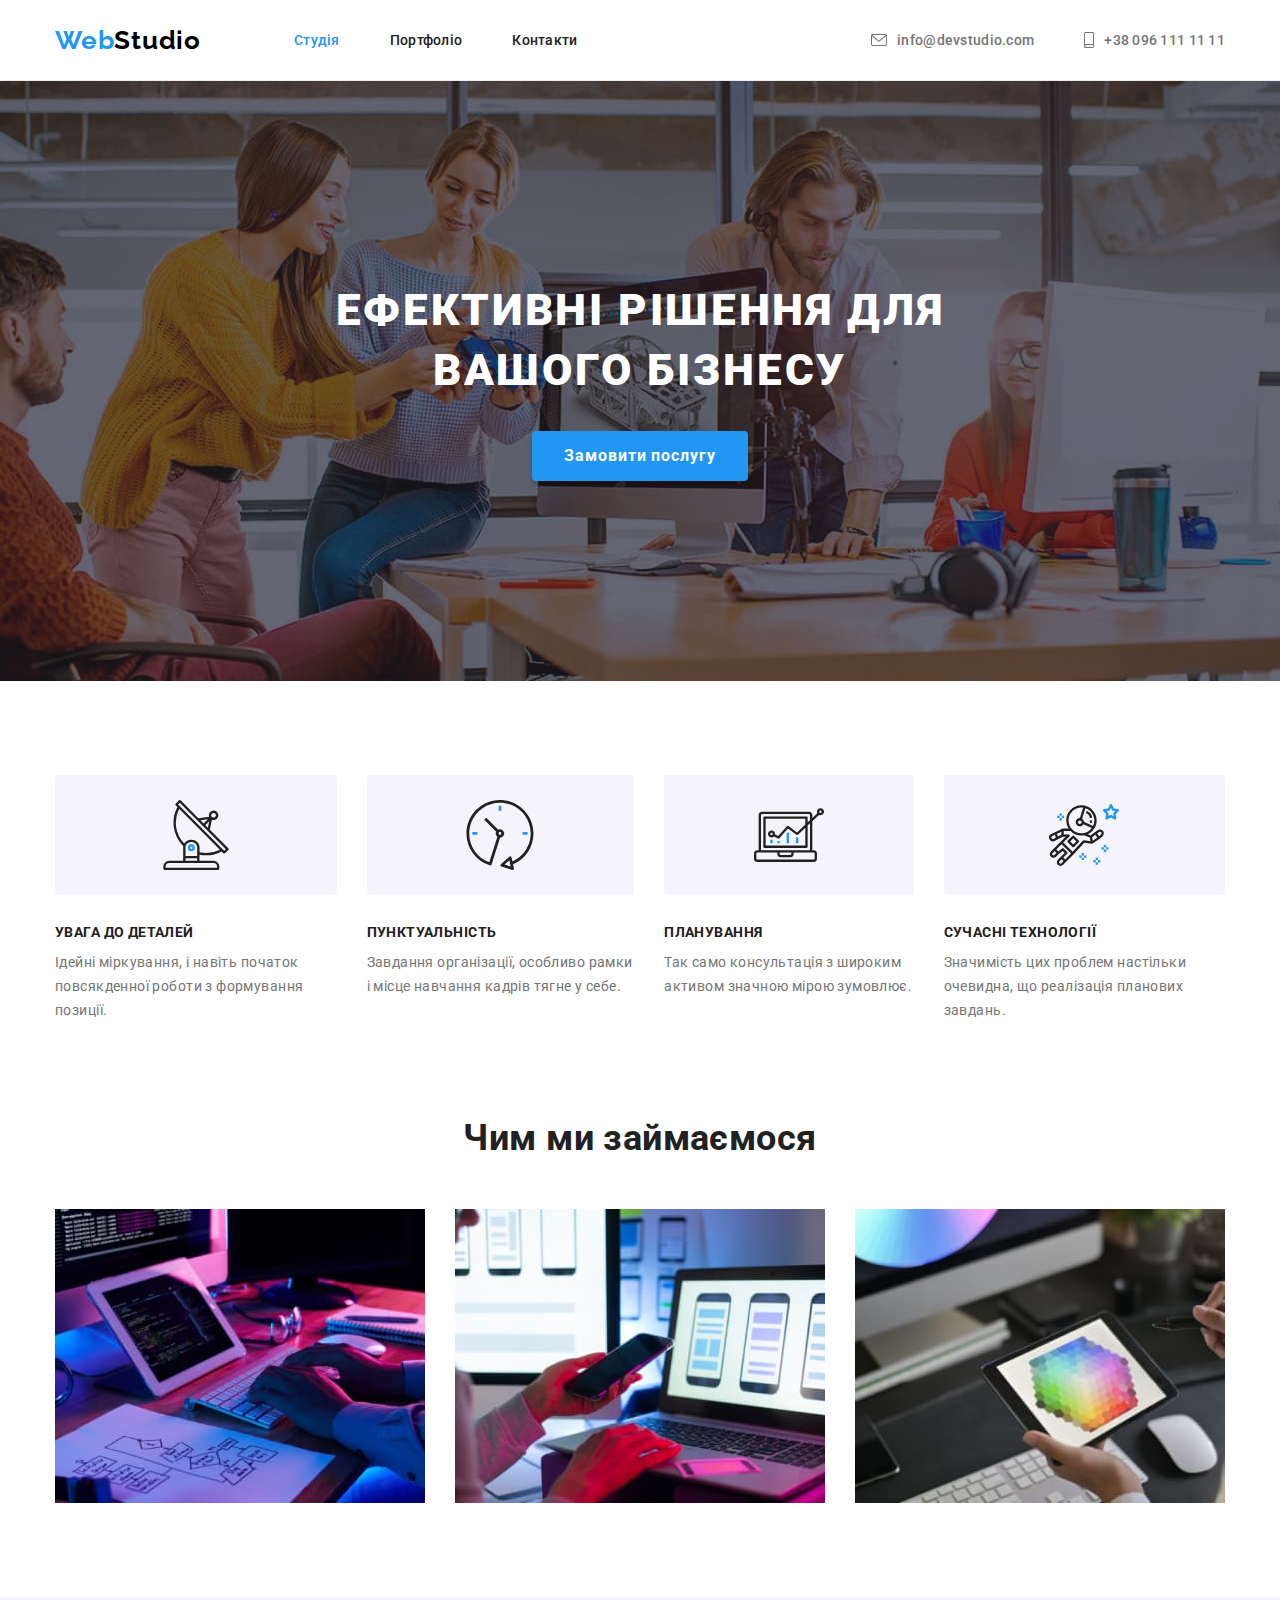
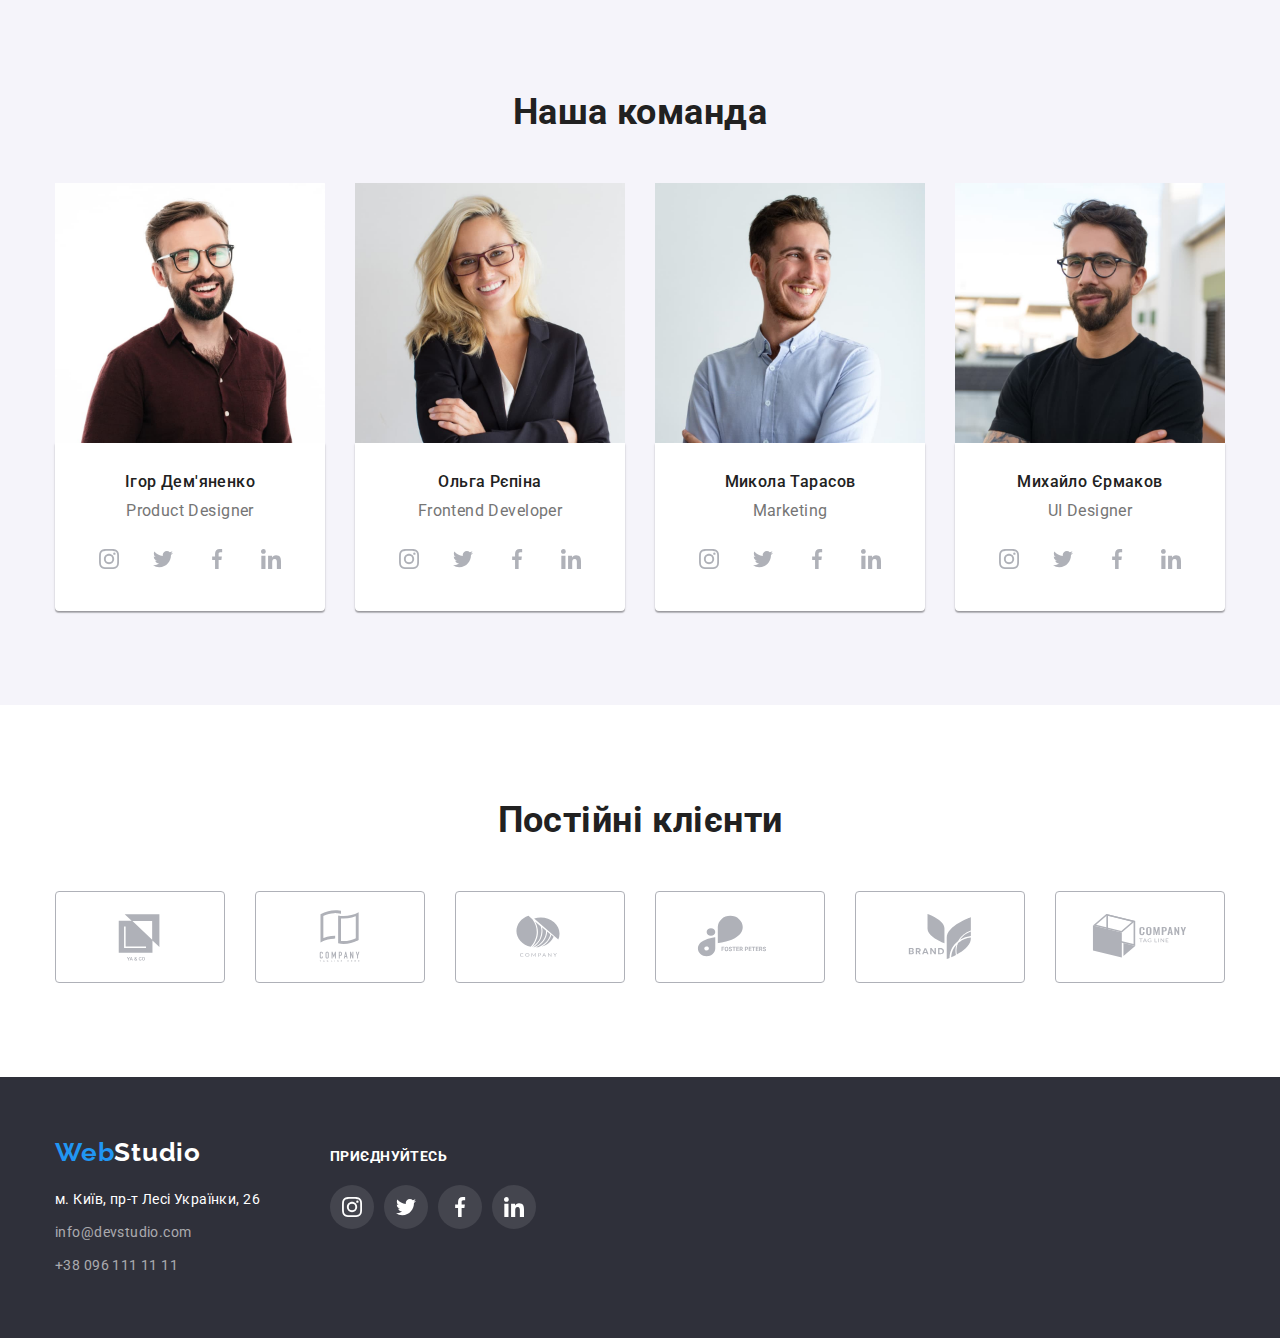
==== commit 4a464290: "sone updates" ====
--- a/index.html
+++ b/index.html
@@ -36,7 +36,7 @@
         <ul class="header-contacts list">
           <li class="header-contacts-point">
             <a href="mailto:info@devstudio.com" class="header-contacts-link link">
-              <svg class="header-icon" , width="12" , height="16">
+              <svg class="header-icon" width="16" height="12">
                 <use href="./images/icons/symbol-defs.svg#icon-mail"></use>
               </svg>
               info@devstudio.com
@@ -44,7 +44,7 @@
           </li>
           <li class="header-contacts-point">
             <a href="tel:+380961111111" class="header-contacts-link link">
-              <svg class="header-icon" , width="10" , height="16">
+              <svg class="header-icon" width="10" height="16">
                 <use href="./images/icons/symbol-defs.svg#icon-smartphone"></use>
               </svg>
               +38 096 111 11 11
@@ -425,58 +425,46 @@
           <h2 class="clients-title">Постійні клієнти</h2>
           <ul class="clients-list list">
             <li class="clients-list-point">
-              <div class="clients-container">
-                <a class="clients-link link" href="" target="_blank" rel="noopener noreferrer">
-                  <svg class="clients-icon" width="106" height="60">
-                    <use href="./images/icons/symbol-defs.svg#icon-company-one"></use>
-                  </svg>
-                </a>
-              </div>
+              <a class="clients-link link" href="" target="_blank" rel="noopener noreferrer">
+                <svg class="clients-icon" width="106" height="60">
+                  <use href="./images/icons/symbol-defs.svg#icon-company-one"></use>
+                </svg>
+              </a>
             </li>
             <li class="clients-list-point">
-              <div class="clients-container">
-                <a class="clients-link link" href="" target="_blank" rel="noopener noreferrer">
-                  <svg class="clients-icon" width="106" height="60">
-                    <use href="./images/icons/symbol-defs.svg#icon-company-two"></use>
-                  </svg>
-                </a>
-              </div>
+              <a class="clients-link link" href="" target="_blank" rel="noopener noreferrer">
+                <svg class="clients-icon" width="106" height="60">
+                  <use href="./images/icons/symbol-defs.svg#icon-company-two"></use>
+                </svg>
+              </a>
             </li>
             <li class="clients-list-point">
-              <div class="clients-container">
-                <a class="clients-link link" href="" target="_blank" rel="noopener noreferrer">
-                  <svg class="clients-icon" width="106" height="60">
-                    <use href="./images/icons/symbol-defs.svg#icon-company-three"></use>
-                  </svg>
-                </a>
-              </div>
+              <a class="clients-link link" href="" target="_blank" rel="noopener noreferrer">
+                <svg class="clients-icon" width="106" height="60">
+                  <use href="./images/icons/symbol-defs.svg#icon-company-three"></use>
+                </svg>
+              </a>
             </li>
             <li class="clients-list-point">
-              <div class="clients-container">
-                <a class="clients-link link" href="" target="_blank" rel="noopener noreferrer">
-                  <svg class="clients-icon" width="106" height="60">
-                    <use href="./images/icons/symbol-defs.svg#icon-company-four"></use>
-                  </svg>
-                </a>
-              </div>
+              <a class="clients-link link" href="" target="_blank" rel="noopener noreferrer">
+                <svg class="clients-icon" width="106" height="60">
+                  <use href="./images/icons/symbol-defs.svg#icon-company-four"></use>
+                </svg>
+              </a>
             </li>
             <li class="clients-list-point">
-              <div class="clients-container">
-                <a class="clients-link link" href="" target="_blank" rel="noopener noreferrer">
-                  <svg class="clients-icon" width="106" height="60">
-                    <use href="./images/icons/symbol-defs.svg#icon-company-five"></use>
-                  </svg>
-                </a>
-              </div>
+              <a class="clients-link link" href="" target="_blank" rel="noopener noreferrer">
+                <svg class="clients-icon" width="106" height="60">
+                  <use href="./images/icons/symbol-defs.svg#icon-company-five"></use>
+                </svg>
+              </a>
             </li>
             <li class="clients-list-point">
-              <div class="clients-container">
-                <a class="clients-link link" href="" target="_blank" rel="noopener noreferrer">
-                  <svg class="clients-icon" width="106" height="60">
-                    <use href="./images/icons/symbol-defs.svg#icon-company-six"></use>
-                  </svg>
-                </a>
-              </div>
+              <a class="clients-link link" href="" target="_blank" rel="noopener noreferrer">
+                <svg class="clients-icon" width="106" height="60">
+                  <use href="./images/icons/symbol-defs.svg#icon-company-six"></use>
+                </svg>
+              </a>
             </li>
           </ul>
         </div>
--- a/css/styles.css
+++ b/css/styles.css
@@ -165,9 +165,13 @@
     url(../images/main/hero-image.jpg);
   background-repeat: no-repeat;
   background-position: center;
+  background-size: cover;
+  height: 600px;
+  max-width: 1600px;
   text-align: center;
   padding-top: 200px;
   padding-bottom: 200px;
+  margin: 0 auto;
 }
 
 .hero-title {
@@ -220,12 +224,12 @@
 .benefits-div {
   background: #f5f4fa;
   border-radius: 4px;
-  padding-top: 25px;
-  padding-bottom: 25px;
   margin-bottom: 30px;
-
-  display: flex;
-  justify-content: center;
+  height: 120px;
+
+  display: flex;
+  justify-content: center;
+  align-items: center;
 }
 
 .benefits-list {
@@ -356,7 +360,7 @@
   align-items: center;
   justify-content: center;
 
-  border: 1px solid var(--team-social-links-color);
+  border: 1px solid currentColor;
   border-radius: 4px;
   width: 170px;
   height: 92px;
@@ -367,7 +371,6 @@
 .clients-link:hover,
 .clients-link:focus {
   color: var(--hover-text-color);
-  border: 1px solid var(--hover-text-color);
 }
 
 .clients-icon {
